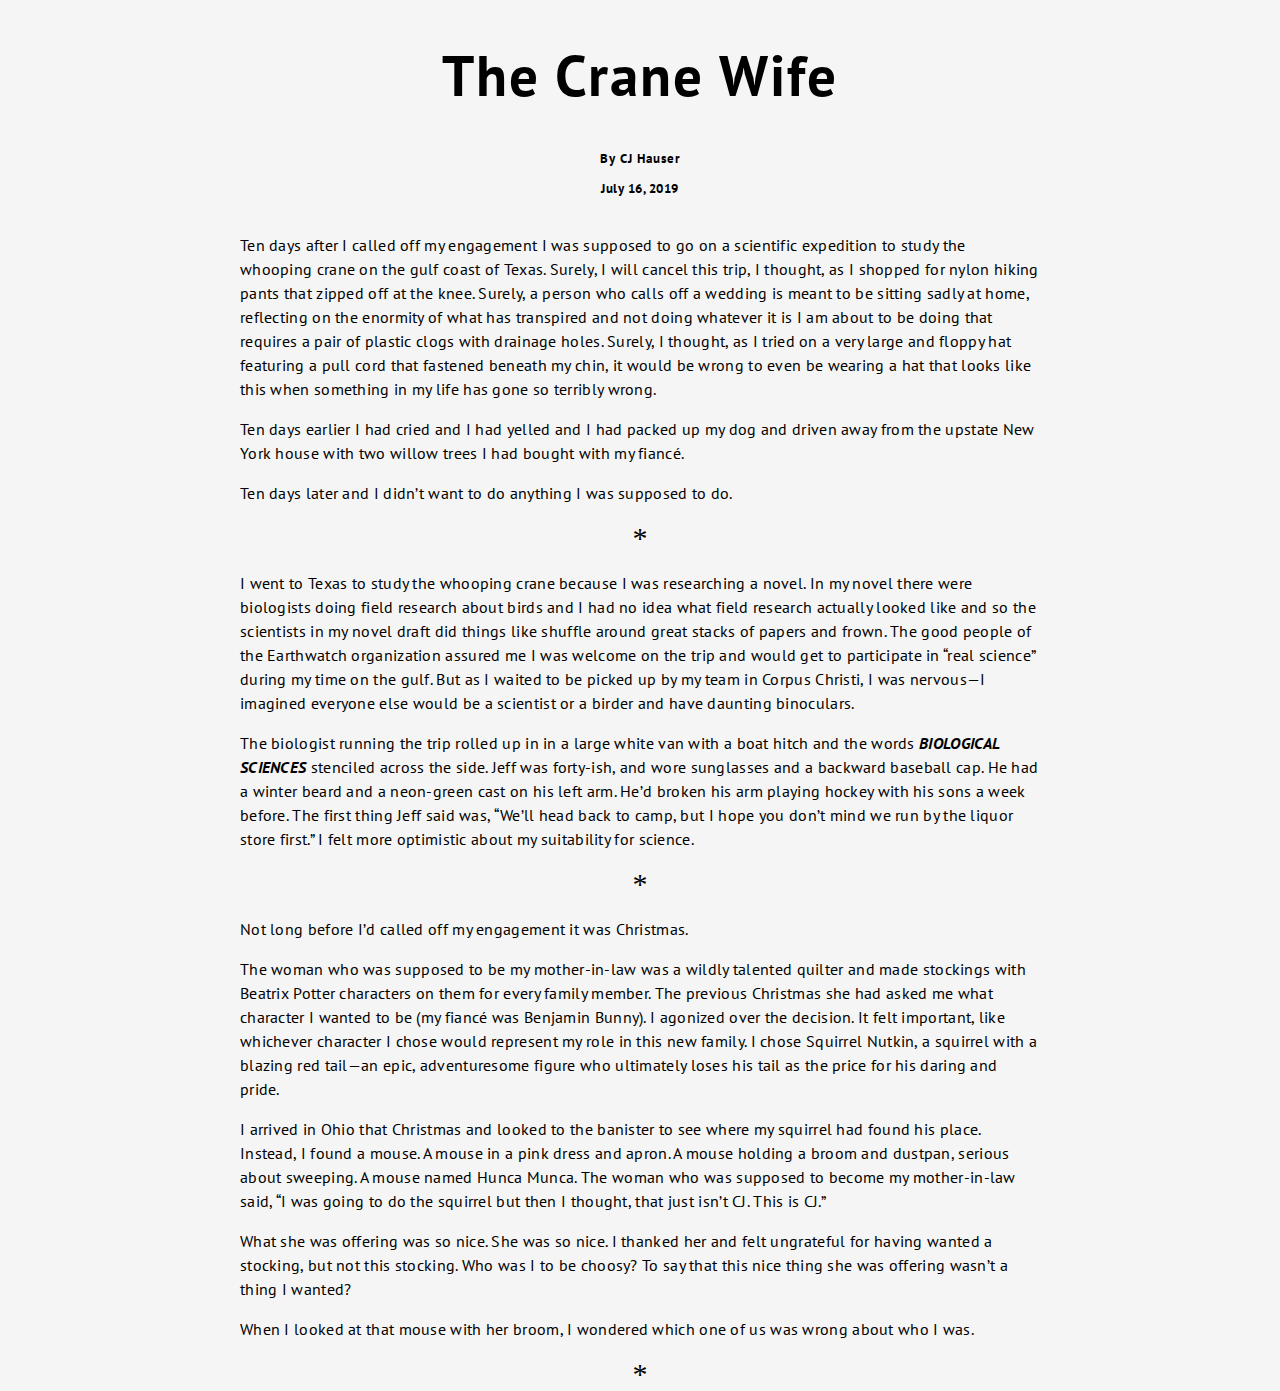
==== project1/index.html @ 2e861557 "lullulalla" ====
<!DOCTYPE html>
<html lang="en">


<head>
    <meta charset="UTF-8">
    <meta name="viewport" content="width=device-width, initial-scale=1.0">
    <meta http-equiv="X-UA-Compatible" content="ie=edge">
    <title>Document</title>
    <link rel="stylesheet" href="styles.css">
    <link href="https://fonts.googleapis.com/css?family=Caesar+Dressing|Metal+Mania|Nunito+Sans|Squada+One&display=swap"
        rel="stylesheet">
</head>

<body>
    <h1>The Crane Wife</h1>
    <h2>By CJ Hauser</h2>
    <h3>July 16, 2019</h3>

    <p>Ten days after I called off my engagement I was supposed to go on a scientific expedition to study the
        whooping
        crane on the gulf coast of Texas. Surely, I will cancel this trip, I thought, as I shopped for nylon
        hiking
        pants that zipped off at the knee. Surely, a person who calls off a wedding is meant to be sitting sadly
        at
        home, reflecting on the enormity of what has transpired and not doing whatever it is I am about to be
        doing that
        requires a pair of plastic clogs with drainage holes. Surely, I thought, as I tried on a very large and
        floppy
        hat featuring a pull cord that fastened beneath my chin, it would be wrong to even be wearing a hat that
        looks
        like this when something in my life has gone so terribly wrong.</p>

    <p>Ten days earlier I had cried and I had yelled and I had packed up my dog and driven away from the upstate
        New
        York house with two willow trees I had bought with my fiancé.</p>

    <p> Ten days later and I didn’t want to do anything I was supposed to do.</p>

    <div>*</div>

    <p>I went to Texas to study the whooping crane because I was researching a novel. In my novel there were
        biologists
        doing field research about birds and I had no idea what field research actually looked like and so the
        scientists in my novel draft did things like shuffle around great stacks of papers and frown. The good
        people of
        the Earthwatch organization assured me I was welcome on the trip and would get to participate in “real
        science”
        during my time on the gulf. But as I waited to be picked up by my team in Corpus Christi, I was
        nervous—I
        imagined everyone else would be a scientist or a birder and have daunting binoculars.</p>

    <p>The biologist running the trip rolled up in in a large white van with a boat hitch and the words
        <b><i>BIOLOGICAL
                SCIENCES</i></b> stenciled across the side. Jeff was forty-ish, and wore sunglasses and a
        backward
        baseball cap.
        He had
        a winter beard and a neon-green cast on his left arm. He’d broken his arm playing hockey with his sons a
        week
        before. The first thing Jeff said was, “We’ll head back to camp, but I hope you don’t mind we run by the
        liquor
        store first.” I felt more optimistic about my suitability for science.</p>

    <div>*</div>

    <p>Not long before I’d called off my engagement it was Christmas.</p>

    <p>The woman who was supposed to be my mother-in-law was a wildly talented quilter and made stockings with
        Beatrix
        Potter characters on them for every family member. The previous Christmas she had asked me what
        character I
        wanted to be (my fiancé was Benjamin Bunny). I agonized over the decision. It felt important, like
        whichever
        character I chose would represent my role in this new family. I chose Squirrel Nutkin, a squirrel with a
        blazing
        red tail—an epic, adventuresome figure who ultimately loses his tail as the price for his daring and
        pride.</p>

    <p>I arrived in Ohio that Christmas and looked to the banister to see where my squirrel had found his place.
        Instead, I found a mouse. A mouse in a pink dress and apron. A mouse holding a broom and dustpan,
        serious about
        sweeping. A mouse named Hunca Munca. The woman who was supposed to become my mother-in-law said, “I was
        going to
        do the squirrel but then I thought, that just isn’t CJ. This is CJ.”</p>

    <p>What she was offering was so nice. She was so nice. I thanked her and felt ungrateful for having wanted a
        stocking, but not this stocking. Who was I to be choosy? To say that this nice thing she was offering
        wasn’t a
        thing I wanted?</p>

    <p>When I looked at that mouse with her broom, I wondered which one of us was wrong about who I was.</p>

    <div>*</div>


</body>

</html>
---- project1/styles.css ----
@import url('https://fonts.googleapis.com/css?family=Noto+Sans|PT+Sans|Source+Sans+Pro|Ubuntu&display=swap');

/* 

    font-family: 'Source Sans Pro', sans-serif;

    font-family: 'Noto Sans', sans-serif;

    font-family: 'Ubuntu', sans-serif;

    font-family: 'PT Sans', sans-serif;

 */
body {
    background-color: whitesmoke;
    color: black;
    max-width: 800px;
    margin: 0 auto;
}

h1 {
    text-align: center;
    font-size: 57px;
    font-family: 'PT Sans', sans-serif;
    font-weight: bold;
    letter-spacing: 2px;

}

h2 {
    font-size: 13px;
    font-family: 'PT Sans', sans-serif;
    text-align: center;
    padding: 0px 0px -20px 0;
    font-weight: 700;
    letter-spacing: 1px;
}

h3 {
    font-family: 'PT Sans', sans-serif;
    font-size: 13px;
    text-align: center;
    font-weight: 200;
    letter-spacing: 0.5px;
    font-weight: 700;
    padding: 0 0 20px 0;
}

p {
    font-family: 'PT Sans', sans-serif;
    font-size: 16px;
    letter-spacing: 0.3px;
    line-height: 24px;
}

div {
    text-align: center;
    font-size: 30px;
}
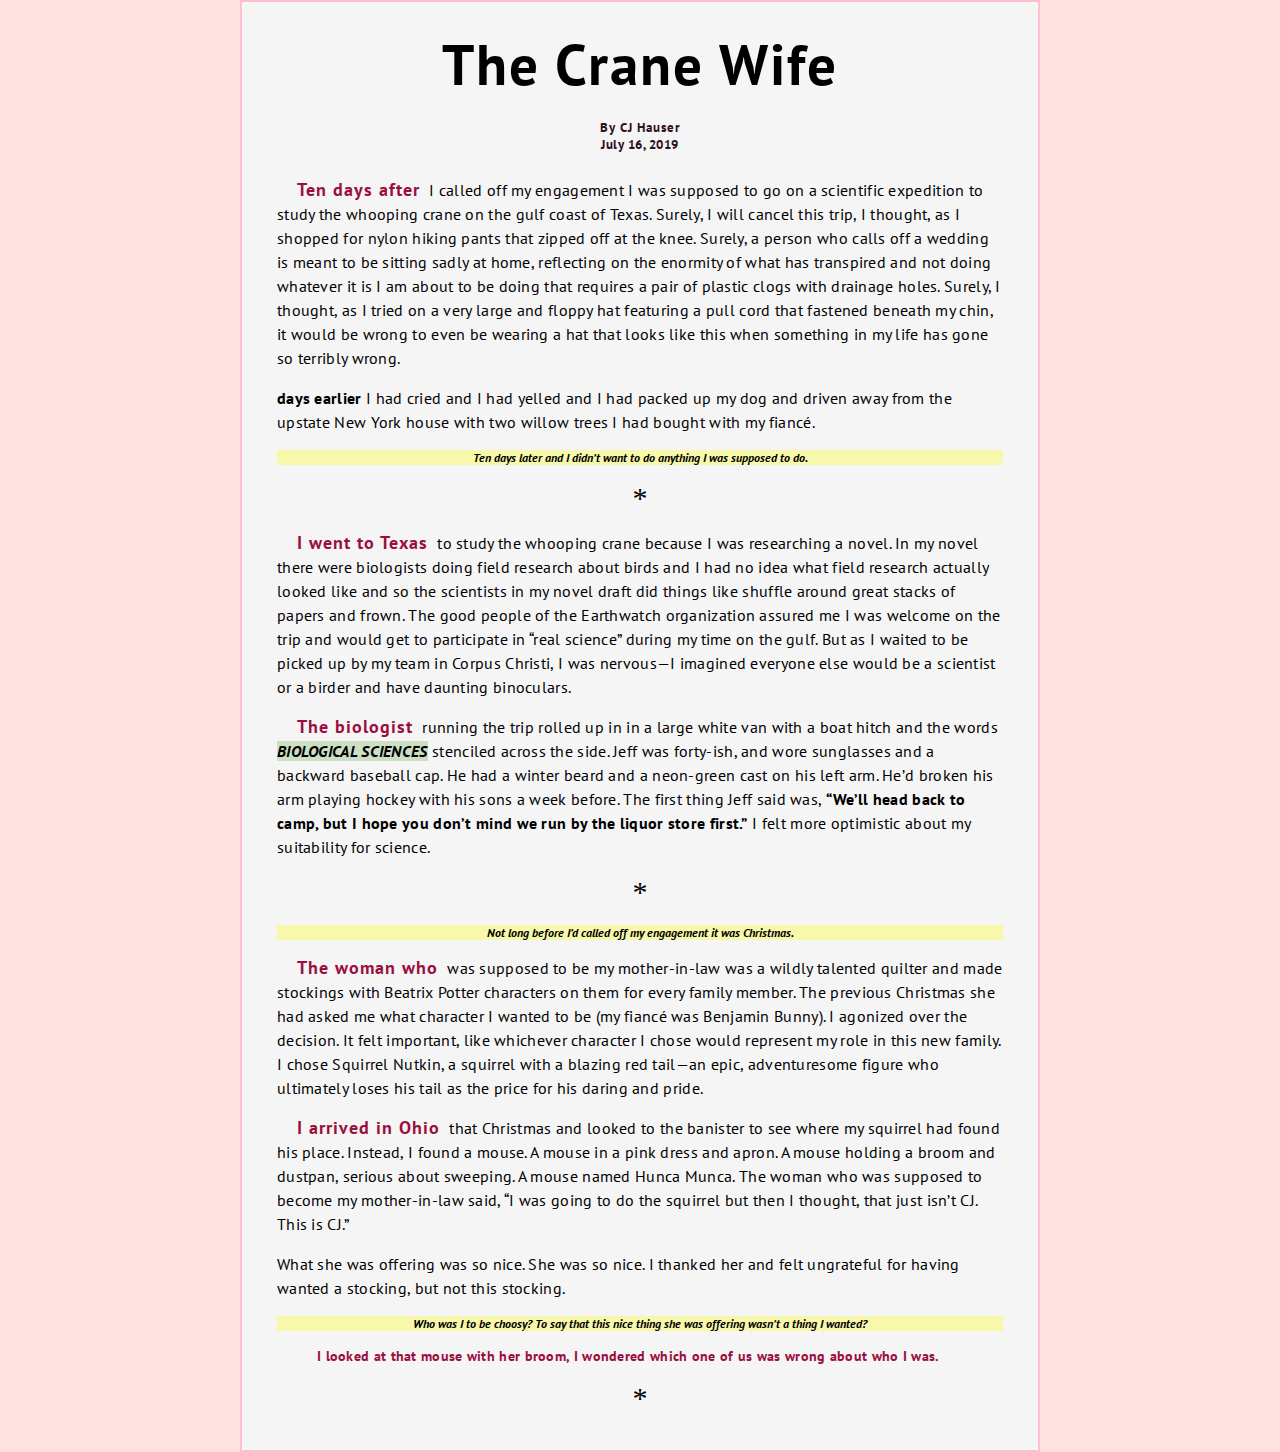
==== commit d092a486: "santaclauseiscomingtotown!" ====
--- a/project1/index.html
+++ b/project1/index.html
@@ -1,5 +1,6 @@
 <!DOCTYPE html>
 <html lang="en">
+
 
 
 <head>
@@ -10,88 +11,122 @@
     <link rel="stylesheet" href="styles.css">
     <link href="https://fonts.googleapis.com/css?family=Caesar+Dressing|Metal+Mania|Nunito+Sans|Squada+One&display=swap"
         rel="stylesheet">
+    <link href="https://fonts.googleapis.com/css?family=PT+Sans+Caption:700&display=swap" rel="stylesheet">
+
 </head>
 
+
 <body>
-    <h1>The Crane Wife</h1>
-    <h2>By CJ Hauser</h2>
-    <h3>July 16, 2019</h3>
+    <main>
+        <div class="cut">
+            <h1><span class="Hlight">The Crane Wife</span></h1>
+            <h2>By CJ Hauser</h2>
+            <h3>July 16, 2019</h3>
+        </div>
 
-    <p>Ten days after I called off my engagement I was supposed to go on a scientific expedition to study the
-        whooping
-        crane on the gulf coast of Texas. Surely, I will cancel this trip, I thought, as I shopped for nylon
-        hiking
-        pants that zipped off at the knee. Surely, a person who calls off a wedding is meant to be sitting sadly
-        at
-        home, reflecting on the enormity of what has transpired and not doing whatever it is I am about to be
-        doing that
-        requires a pair of plastic clogs with drainage holes. Surely, I thought, as I tried on a very large and
-        floppy
-        hat featuring a pull cord that fastened beneath my chin, it would be wrong to even be wearing a hat that
-        looks
-        like this when something in my life has gone so terribly wrong.</p>
+        <p><span class="first">Ten days after</span> I called off my engagement I was supposed to go on a scientific
+            expedition to study the
+            whooping
+            crane on the gulf coast of Texas. Surely, I will cancel this trip, I thought, as I shopped for nylon
+            hiking
+            pants that zipped off at the knee. Surely, a person who calls off a wedding is meant to be sitting sadly
+            at
+            home, reflecting on the enormity of what has transpired and not doing whatever it is I am about to be
+            doing that
+            requires a pair of plastic clogs with drainage holes. Surely, I thought, as I tried on a very large and
+            floppy
+            hat featuring a pull cord that fastened beneath my chin, it would be wrong to even be wearing a hat that
+            looks
+            like this when something in my life has gone so terribly wrong.</p>
 
-    <p>Ten days earlier I had cried and I had yelled and I had packed up my dog and driven away from the upstate
-        New
-        York house with two willow trees I had bought with my fiancé.</p>
+        <p>
+            <b>days earlier</b> I had cried and I had yelled and I had packed up my dog and driven away from the
+            upstate
+            New
+            York house with two willow trees I had bought with my fiancé.
+        </p>
 
-    <p> Ten days later and I didn’t want to do anything I was supposed to do.</p>
+        <p>
+            <div class="one">Ten days later and I didn’t want to do anything I was supposed to do.</div>
+        </p>
 
-    <div>*</div>
+        <div>*</div>
 
-    <p>I went to Texas to study the whooping crane because I was researching a novel. In my novel there were
-        biologists
-        doing field research about birds and I had no idea what field research actually looked like and so the
-        scientists in my novel draft did things like shuffle around great stacks of papers and frown. The good
-        people of
-        the Earthwatch organization assured me I was welcome on the trip and would get to participate in “real
-        science”
-        during my time on the gulf. But as I waited to be picked up by my team in Corpus Christi, I was
-        nervous—I
-        imagined everyone else would be a scientist or a birder and have daunting binoculars.</p>
+        <p><span class="first">I went to Texas</span> to study the whooping crane because I was researching a novel. In
+            my novel there were
+            biologists
+            doing field research about birds and I had no idea what field research actually looked like and so the
+            scientists in my novel draft did things like shuffle around great stacks of papers and frown. The good
+            people of
+            the Earthwatch organization assured me I was welcome on the trip and would get to participate in “real
+            science”
+            during my time on the gulf. But as I waited to be picked up by my team in Corpus Christi, I was
+            nervous—I
+            imagined everyone else would be a scientist or a birder and have daunting binoculars.</p>
 
-    <p>The biologist running the trip rolled up in in a large white van with a boat hitch and the words
-        <b><i>BIOLOGICAL
-                SCIENCES</i></b> stenciled across the side. Jeff was forty-ish, and wore sunglasses and a
-        backward
-        baseball cap.
-        He had
-        a winter beard and a neon-green cast on his left arm. He’d broken his arm playing hockey with his sons a
-        week
-        before. The first thing Jeff said was, “We’ll head back to camp, but I hope you don’t mind we run by the
-        liquor
-        store first.” I felt more optimistic about my suitability for science.</p>
+        <p><span class="first">The biologist</span> running the trip rolled up in in a large white van with a boat hitch
+            and the words
+            <span class="light"><b><i>BIOLOGICAL
+                        SCIENCES</i></b></span> stenciled across the side. Jeff was forty-ish, and wore sunglasses
+            and a
+            backward
+            baseball cap.
+            He had
+            a winter beard and a neon-green cast on his left arm. He’d broken his arm playing hockey with his sons a
+            week
+            before. The first thing Jeff said was, <strong>“We’ll head back to camp, but I hope you don’t mind we run by
+                the
+                liquor
+                store first.”</strong> I felt more optimistic about my suitability for science.</p>
 
-    <div>*</div>
+        <div>*</div>
 
-    <p>Not long before I’d called off my engagement it was Christmas.</p>
+        <p>
+            <div class="one">Not long before I’d called off my engagement it was Christmas.</div>
+        </p>
 
-    <p>The woman who was supposed to be my mother-in-law was a wildly talented quilter and made stockings with
-        Beatrix
-        Potter characters on them for every family member. The previous Christmas she had asked me what
-        character I
-        wanted to be (my fiancé was Benjamin Bunny). I agonized over the decision. It felt important, like
-        whichever
-        character I chose would represent my role in this new family. I chose Squirrel Nutkin, a squirrel with a
-        blazing
-        red tail—an epic, adventuresome figure who ultimately loses his tail as the price for his daring and
-        pride.</p>
+        <p><span class="first">The woman who</span> was supposed to be my mother-in-law was a wildly talented quilter
+            and made stockings
+            with
+            Beatrix
+            Potter characters on them for every family member. The previous Christmas she had asked me what
+            character I
+            wanted to be (my fiancé was Benjamin Bunny). I agonized over the decision. It felt important, like
+            whichever
+            character I chose would represent my role in this new family. I chose Squirrel Nutkin, a squirrel with a
+            blazing
+            red tail—an epic, adventuresome figure who ultimately loses his tail as the price for his daring and
+            pride.</p>
 
-    <p>I arrived in Ohio that Christmas and looked to the banister to see where my squirrel had found his place.
-        Instead, I found a mouse. A mouse in a pink dress and apron. A mouse holding a broom and dustpan,
-        serious about
-        sweeping. A mouse named Hunca Munca. The woman who was supposed to become my mother-in-law said, “I was
-        going to
-        do the squirrel but then I thought, that just isn’t CJ. This is CJ.”</p>
+        <p><span class="first">I arrived in Ohio</span> that Christmas and looked to the banister to see where my
+            squirrel had found his
+            place.
+            Instead, I found a mouse. A mouse in a pink dress and apron. A mouse holding a broom and dustpan,
+            serious about
+            sweeping. A mouse named Hunca Munca. The woman who was supposed to become my mother-in-law said, “I was
+            going to
+            do the squirrel but then I thought, that just isn’t CJ. This is CJ.”</p>
 
-    <p>What she was offering was so nice. She was so nice. I thanked her and felt ungrateful for having wanted a
-        stocking, but not this stocking. Who was I to be choosy? To say that this nice thing she was offering
-        wasn’t a
-        thing I wanted?</p>
+        <p>
+            What she was offering was so nice. She was so nice. I thanked her and felt
+            ungrateful for having wanted a
+            stocking, but not this stocking. <div class="one">
+                <blockquote>Who was I to be choosy? To say that this nice thing
+                    she was
+                    offering
+                    wasn’t a
+                    thing I wanted?</blockquote>
+            </div>
+        </p>
 
-    <p>When I looked at that mouse with her broom, I wondered which one of us was wrong about who I was.</p>
+        <p>
+            <blockquote><span class="last"> I looked at that mouse with her broom, I wondered which one of us was wrong
+                    about who
+                    I was.</span></blockquote>
+        </p>
 
-    <div>*</div>
+        <div>*</div>
+    </main>
 
 
 </body>
--- a/project1/styles.css
+++ b/project1/styles.css
@@ -1,4 +1,5 @@
 @import url('https://fonts.googleapis.com/css?family=Noto+Sans|PT+Sans|Source+Sans+Pro|Ubuntu&display=swap');
+
 
 /* 
 
@@ -12,7 +13,9 @@
 
  */
 body {
-    background-color: whitesmoke;
+    /* background-color: white;
+    background-color: hsla(102, 34%, 50%, 0.3); */
+    background-color: hsla(0, 100%, 71%, 0.2);
     color: black;
     max-width: 800px;
     margin: 0 auto;
@@ -24,6 +27,8 @@
     font-family: 'PT Sans', sans-serif;
     font-weight: bold;
     letter-spacing: 2px;
+    margin: 40px 0 18px 0;
+    /* color: rgb(87, 2, 30); */
 
 }
 
@@ -31,9 +36,12 @@
     font-size: 13px;
     font-family: 'PT Sans', sans-serif;
     text-align: center;
-    padding: 0px 0px -20px 0;
+    margin: 0 0 0 0;
     font-weight: 700;
     letter-spacing: 1px;
+    /* color: rgb(87, 2, 30); */
+    color: rgb(48, 18, 28);
+    font-weight: bold;
 }
 
 h3 {
@@ -43,7 +51,10 @@
     font-weight: 200;
     letter-spacing: 0.5px;
     font-weight: 700;
-    padding: 0 0 20px 0;
+    margin: 0 0 0 0;
+    /* color: rgb(87, 2, 30); */
+    color: rgb(48, 18, 28);
+    font-weight: bold;
 }
 
 p {
@@ -57,3 +68,80 @@
     text-align: center;
     font-size: 30px;
 }
+
+.light {
+    /* background-color: hsla(60, 100%, 50%, 0.3); */
+    background-color: hsla(102, 34%, 50%, 0.3);
+
+}
+
+main {
+    background-color: whitesmoke;
+    /* border: 2px solid burlywood; */
+    border: 2px solid pink;
+    padding: 35px;
+    margin: 0 auto;
+}
+
+/* .Hlight {
+    /* background-color: hsla(102, 34%, 50%, 0.3); */
+/* background-color: hsla(60, 100%, 50%, 0.3); */
+/* } */
+
+.cut {
+    margin-top: -50px;
+    margin-bottom: 25px;
+}
+
+.one {
+    text-align: center;
+    font-family: 'PT Sans', sans-serif;
+    font-size: 12px;
+    font-style: italic;
+    margin-top: 10px;
+    margin-bottom: 10px;
+    font-weight: bold;
+    background-color: hsla(60, 100%, 50%, 0.3)
+}
+
+.two {
+    text-align: center;
+    font-family: 'PT Sans', sans-serif;
+    font-size: 12px;
+    font-style: italic;
+    margin-top: 10px;
+    margin-bottom: 10px;
+    margin: 0 auto;
+    font-weight: bold;
+    background-color: hsla(0, 100%, 71%, 0.4);
+}
+
+.quote {
+    margin-top: 30px;
+    margin-bottom: 30px;
+    font-size: 14px;
+    line-height: 24px;
+    text-align: center;
+}
+
+/* .em {
+    font-weight: bold;
+} */
+
+.first {
+    font-weight: bold;
+    font-size: 18px;
+    font-family: 'PT Sans', sans-serif;
+    margin-left: 20px;
+    letter-spacing: 1px;
+    margin-right: 5px;
+    color: rgb(155, 15, 62);
+}
+
+.last {
+    font-family: 'PT Sans', sans-serif;
+    font-size: 14px;
+    font-weight: bold;
+    letter-spacing: 0.3px;
+    color: rgb(155, 15, 62);
+}
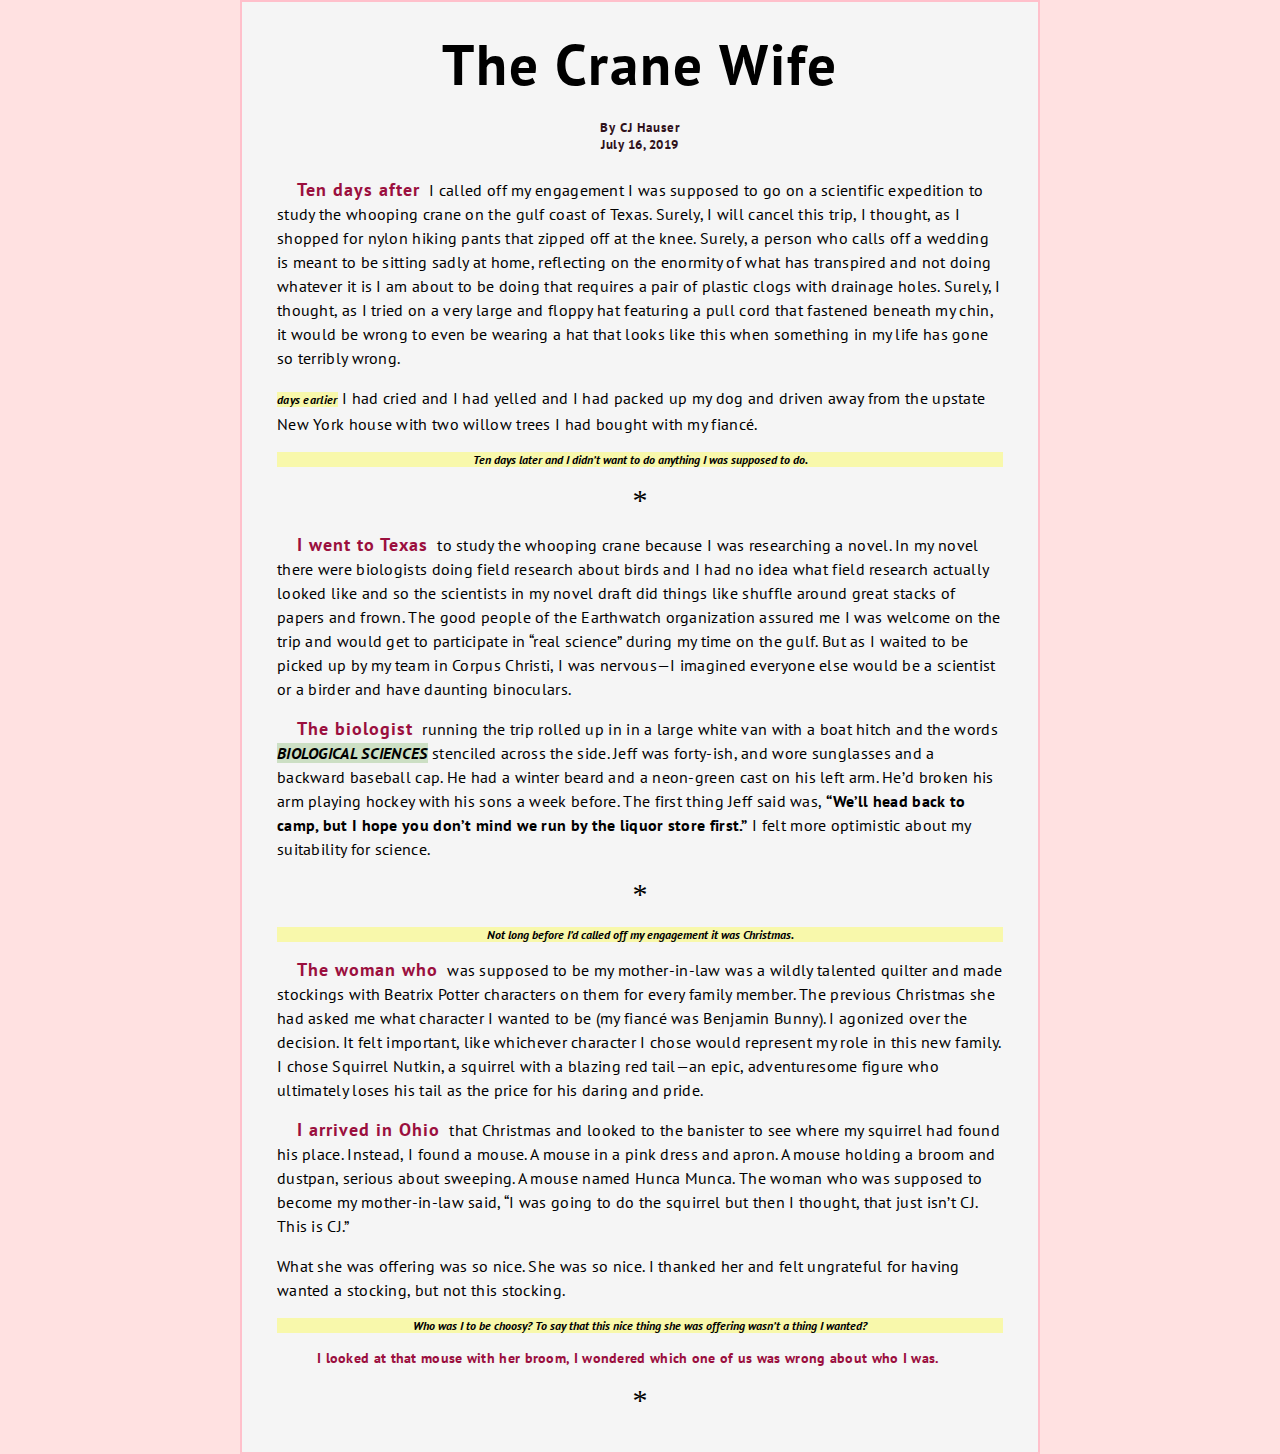
==== commit aad1a29a: "hi" ====
--- a/project1/index.html
+++ b/project1/index.html
@@ -40,7 +40,8 @@
             like this when something in my life has gone so terribly wrong.</p>
 
         <p>
-            <b>days earlier</b> I had cried and I had yelled and I had packed up my dog and driven away from the
+            <b class="one">days earlier</b> I had cried and I had yelled and I had packed up my dog and driven away from
+            the
             upstate
             New
             York house with two willow trees I had bought with my fiancé.
@@ -120,9 +121,9 @@
         </p>
 
         <p>
-            <blockquote><span class="last"> I looked at that mouse with her broom, I wondered which one of us was wrong
-                    about who
-                    I was.</span></blockquote>
+            <blockquote class="last"> I looked at that mouse with her broom, I wondered which one of us was wrong
+                about who
+                I was.</blockquote>
         </p>
 
         <div>*</div>
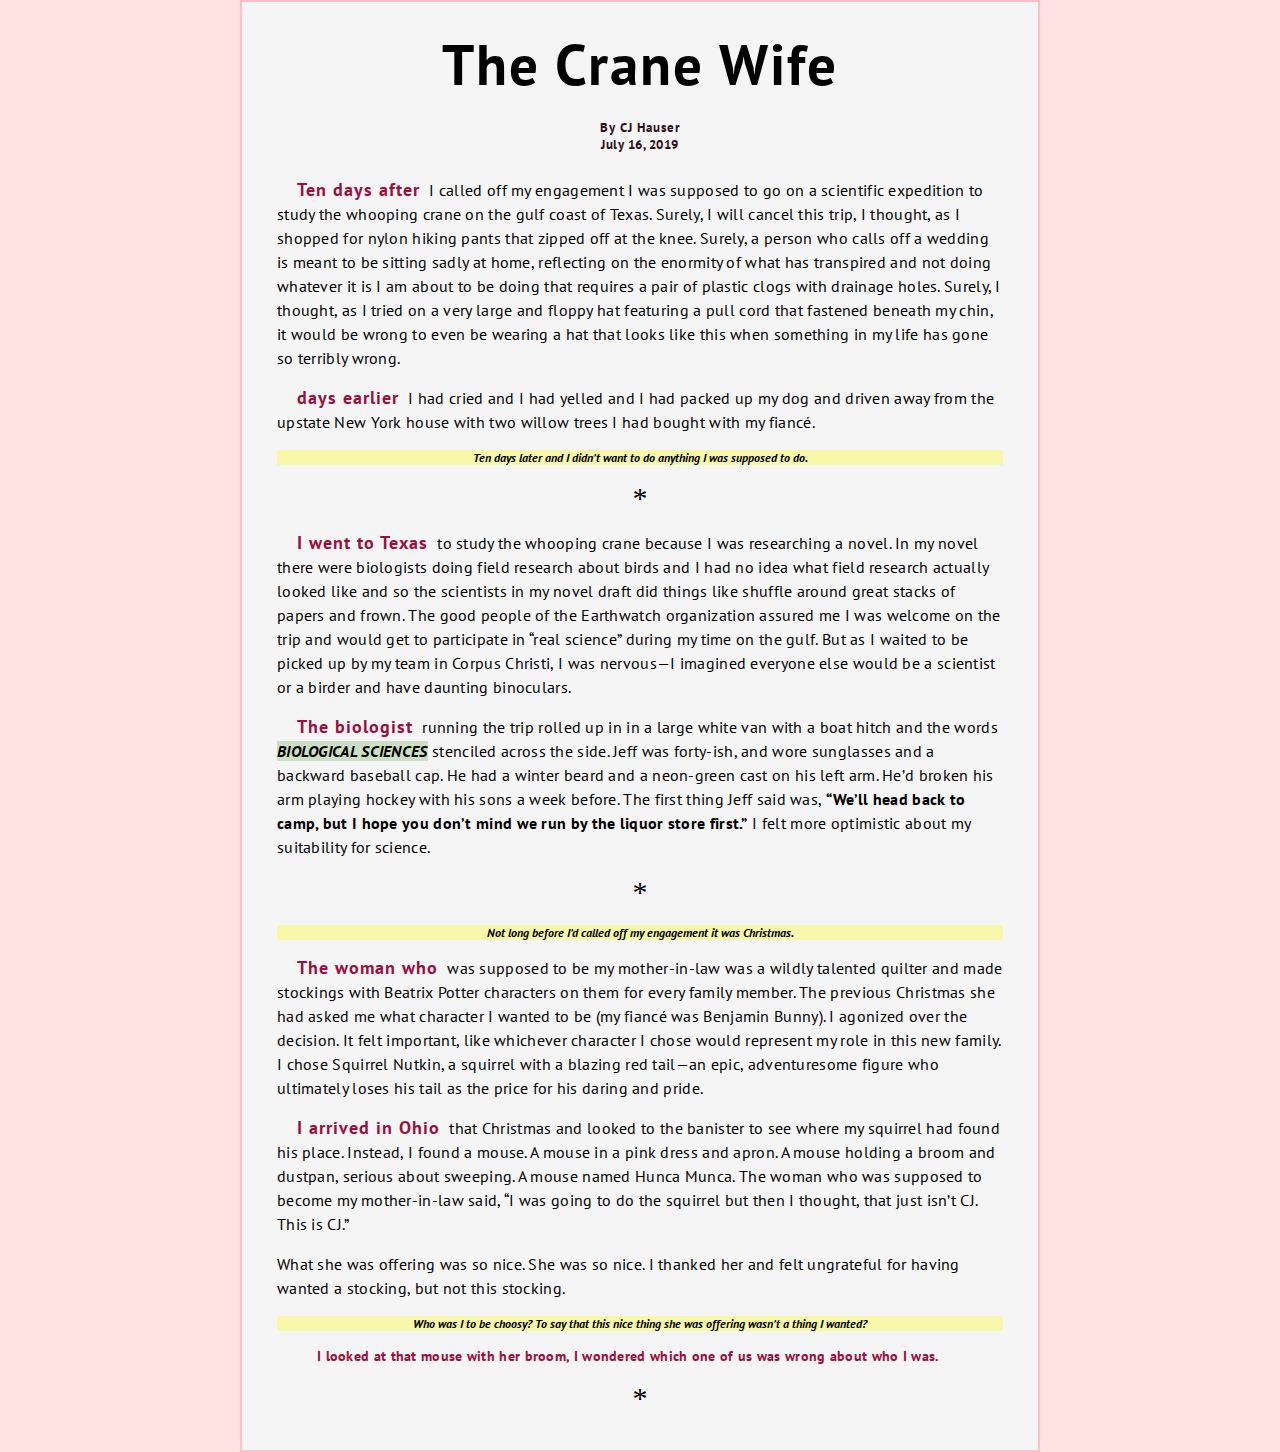
==== commit 4fefa2ea: "hi" ====
--- a/project1/index.html
+++ b/project1/index.html
@@ -40,7 +40,8 @@
             like this when something in my life has gone so terribly wrong.</p>
 
         <p>
-            <b class="one">days earlier</b> I had cried and I had yelled and I had packed up my dog and driven away from
+            <b class="first">days earlier</b> I had cried and I had yelled and I had packed up my dog and driven away
+            from
             the
             upstate
             New
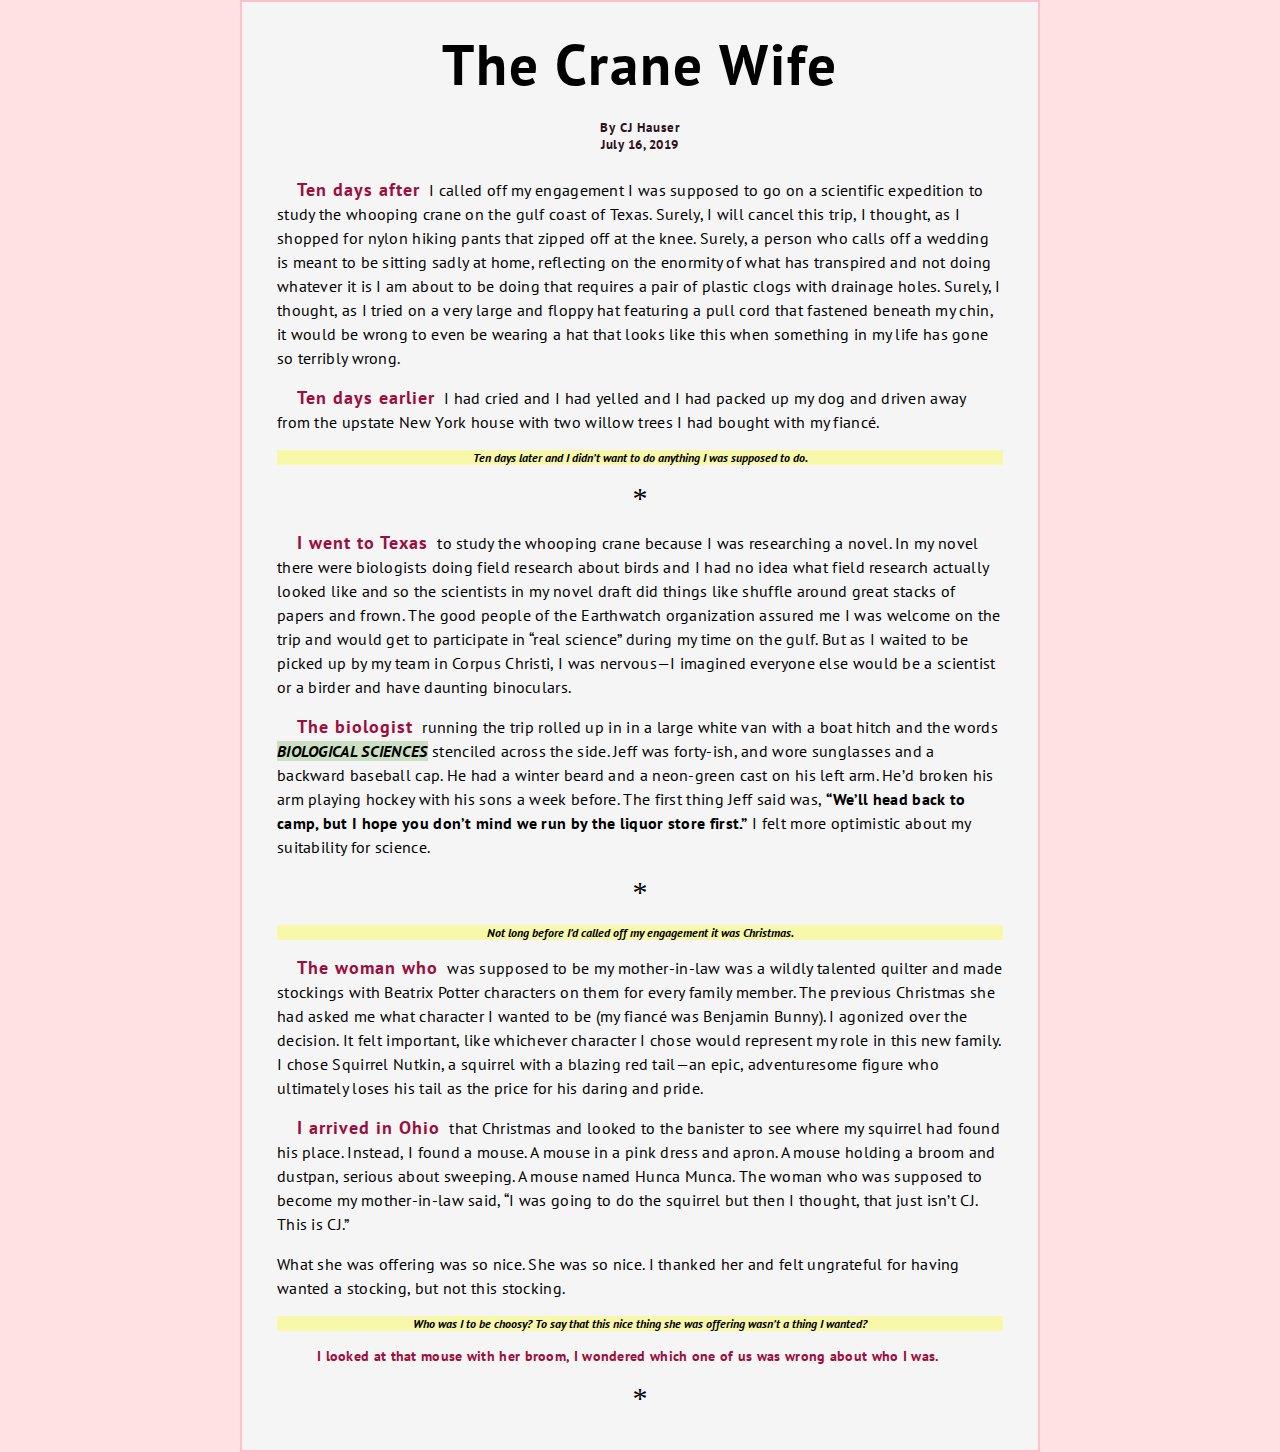
==== commit 84cf10dc: "why" ====
--- a/project1/index.html
+++ b/project1/index.html
@@ -40,7 +40,9 @@
             like this when something in my life has gone so terribly wrong.</p>
 
         <p>
-            <b class="first">days earlier</b> I had cried and I had yelled and I had packed up my dog and driven away
+            <b class="first">Ten days <span class="letter">earlier</span></b> I had cried and I had yelled and I had
+            packed up my dog and driven
+            away
             from
             the
             upstate
--- a/project1/styles.css
+++ b/project1/styles.css
@@ -145,3 +145,10 @@
     letter-spacing: 0.3px;
     color: rgb(155, 15, 62);
 }
+
+.letter {
+    font-weight: bold;
+    font-size: 18px;
+    font-family: 'PT Sans', sans-serif;
+    color: rgb(155, 15, 62);
+}
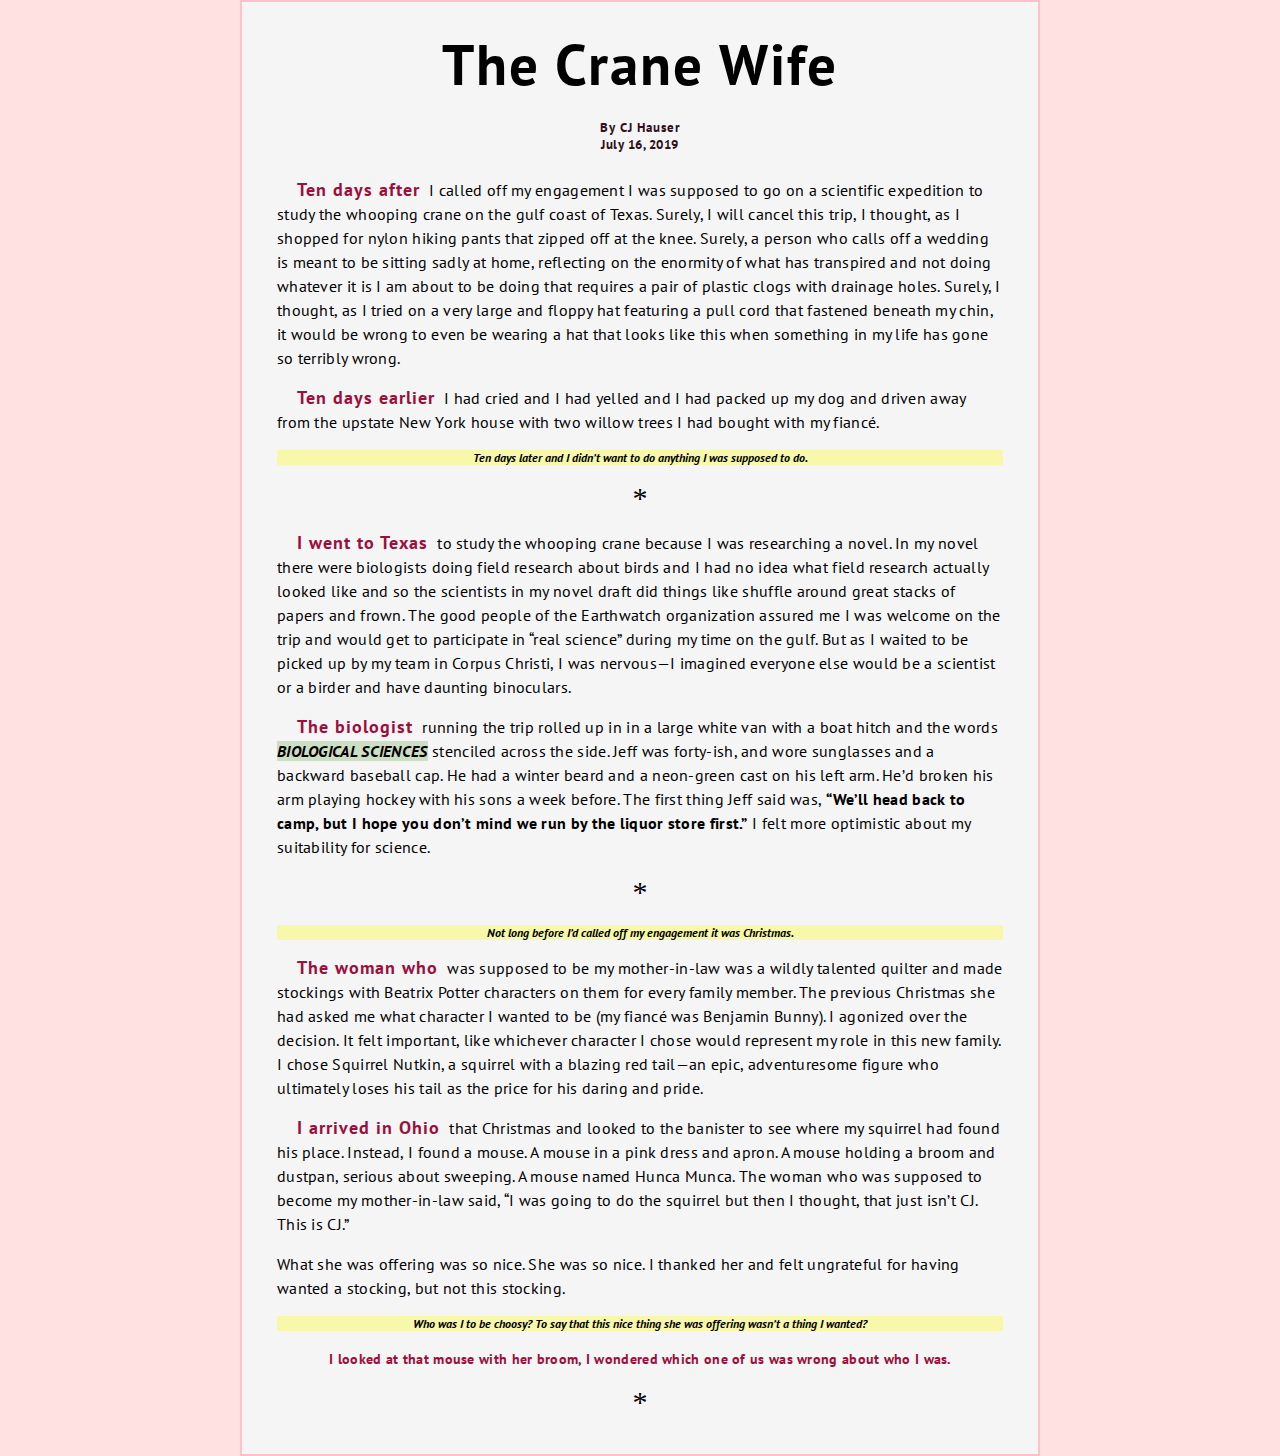
==== commit e4a2869e: "push" ====
--- a/project1/index.html
+++ b/project1/index.html
@@ -123,10 +123,9 @@
             </div>
         </p>
 
-        <p>
-            <blockquote class="last"> I looked at that mouse with her broom, I wondered which one of us was wrong
-                about who
-                I was.</blockquote>
+        <p class="last"> I looked at that mouse with her broom, I wondered which one of us was wrong
+            about who
+            I was.
         </p>
 
         <div>*</div>
--- a/project1/styles.css
+++ b/project1/styles.css
@@ -144,6 +144,7 @@
     font-weight: bold;
     letter-spacing: 0.3px;
     color: rgb(155, 15, 62);
+    text-align: center;
 }
 
 .letter {
